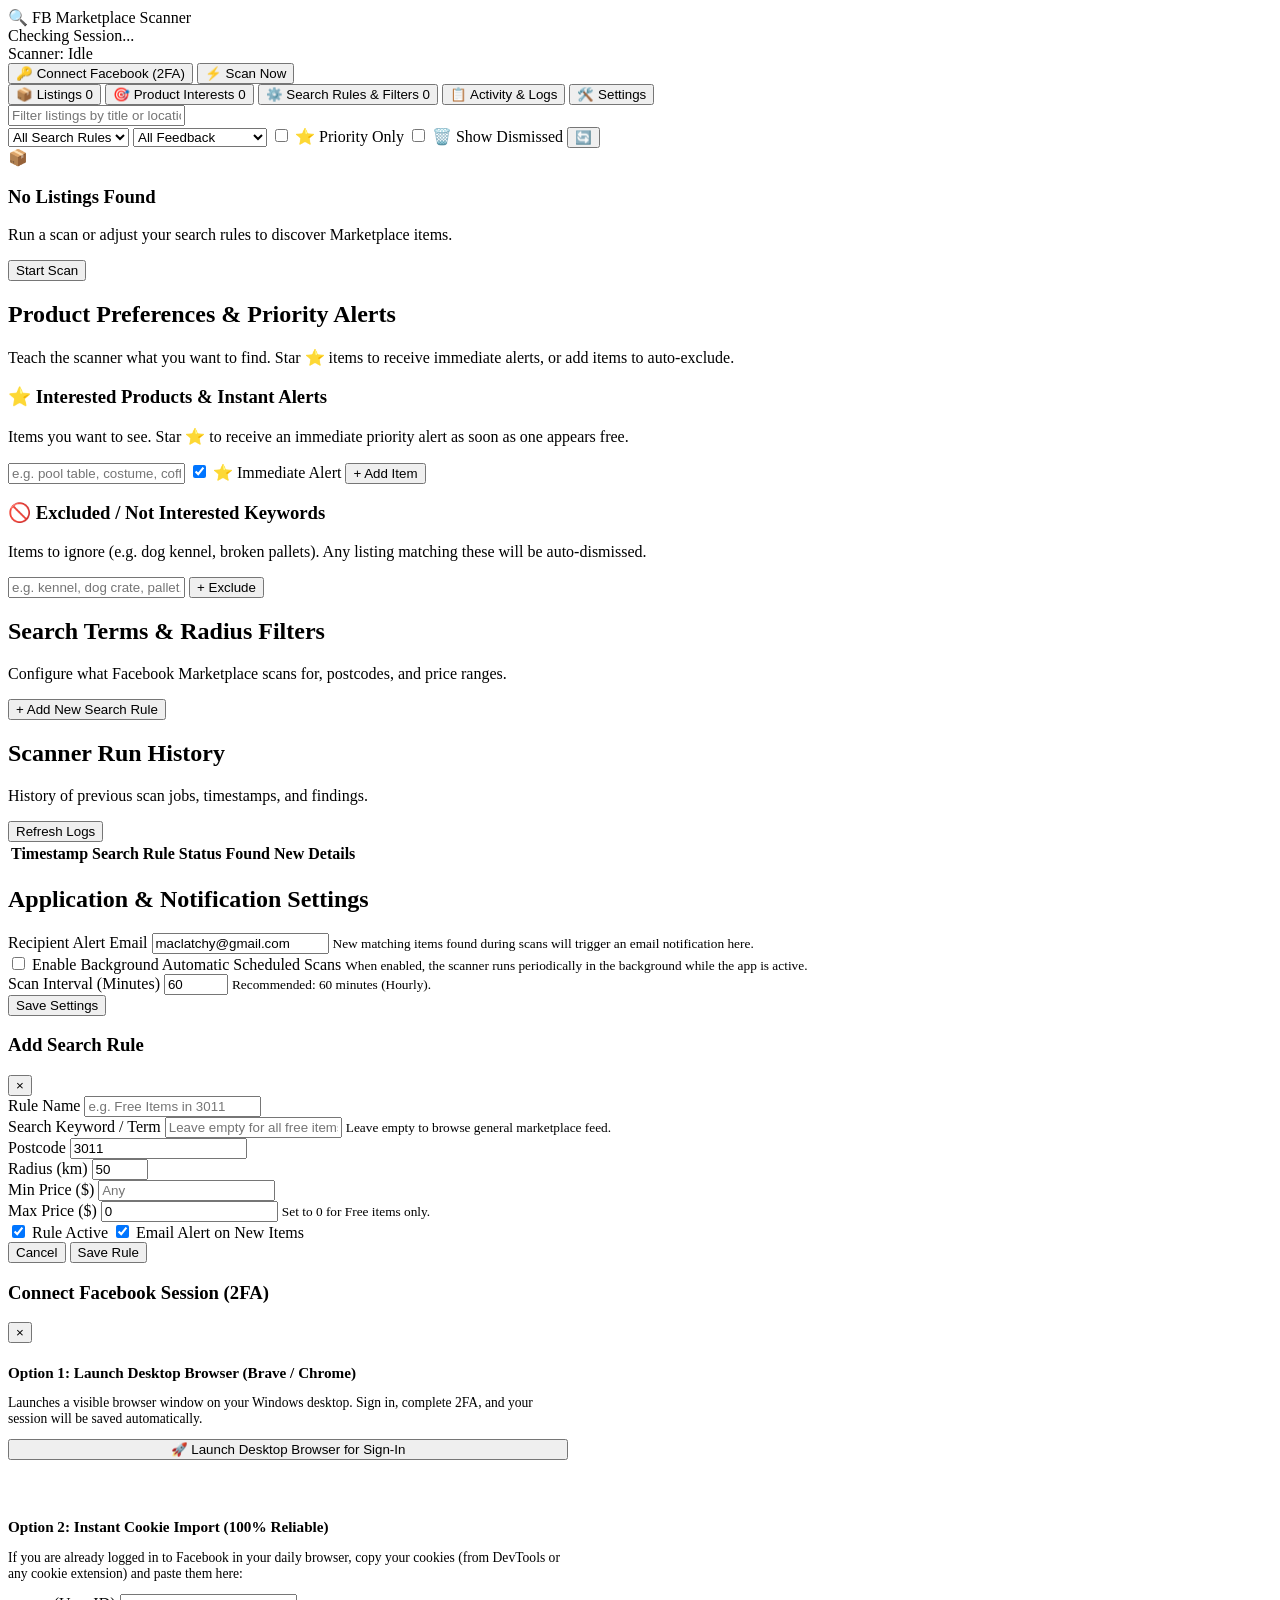
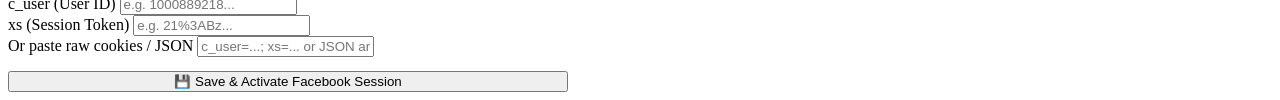
==== static/index.html @ 026693fa "feat: add user interest profiling, priority alert stars, keyword exclusion, and active session detec" ====
<!DOCTYPE html>
<html lang="en">
<head>
    <meta charset="UTF-8">
    <meta name="viewport" content="width=device-width, initial-scale=1.0">
    <title>Facebook Marketplace Scanner</title>
    <link rel="stylesheet" href="/css/styles.css">
    <link rel="preconnect" href="https://fonts.googleapis.com">
    <link rel="preconnect" href="https://fonts.gstatic.com" crossorigin>
    <link href="https://fonts.googleapis.com/css2?family=Inter:wght@400;500;600;700&display=swap" rel="stylesheet">
</head>
<body>
    <div class="app-container">
        <!-- Top Navigation Bar -->
        <header class="app-header">
            <div class="header-left">
                <div class="logo">
                    <span class="logo-icon">🔍</span>
                    <span class="logo-text">FB Marketplace <span class="accent">Scanner</span></span>
                </div>
                <div class="status-pills">
                    <div id="sessionPill" class="pill pill-warning">
                        <span class="dot"></span> <span id="sessionStatusText">Checking Session...</span>
                    </div>
                    <div id="scannerPill" class="pill pill-idle">
                        <span class="dot"></span> <span id="scannerStatusText">Scanner: Idle</span>
                    </div>
                </div>
            </div>
            <div class="header-right">
                <button id="btnConnectFb" class="btn btn-secondary" title="Sign in via browser with 2FA to refresh Facebook session">
                    🔑 Connect Facebook (2FA)
                </button>
                <button id="btnScanNow" class="btn btn-primary" title="Trigger immediate scan across all enabled rules">
                    ⚡ Scan Now
                </button>
            </div>
        </header>

        <!-- Main Tabs Navigation -->
        <nav class="app-nav">
            <button class="nav-tab active" data-tab="listings">
                📦 Listings <span id="listingsCountBadge" class="badge">0</span>
            </button>
            <button class="nav-tab" data-tab="interests">
                🎯 Product Interests <span id="interestsCountBadge" class="badge">0</span>
            </button>
            <button class="nav-tab" data-tab="filters">
                ⚙️ Search Rules & Filters <span id="rulesCountBadge" class="badge">0</span>
            </button>
            <button class="nav-tab" data-tab="logs">
                📋 Activity & Logs
            </button>
            <button class="nav-tab" data-tab="settings">
                🛠️ Settings
            </button>
        </nav>

        <!-- Tab 1: Listings View -->
        <main id="tab-listings" class="tab-pane active">
            <!-- Filter & Search Toolbar -->
            <div class="toolbar">
                <div class="toolbar-search">
                    <input type="text" id="listingSearchInput" placeholder="Filter listings by title or location..." />
                </div>
                <div class="toolbar-filters">
                    <select id="filterSelectRule">
                        <option value="">All Search Rules</option>
                    </select>
                    <select id="filterInterestStatus">
                        <option value="all">All Feedback</option>
                        <option value="interested">👍 Interested Only</option>
                        <option value="none">Unrated</option>
                        <option value="not_interested">👎 Disliked</option>
                    </select>
                    <label class="checkbox-label">
                        <input type="checkbox" id="checkOnlyFavorites"> ⭐ Priority Only
                    </label>
                    <label class="checkbox-label">
                        <input type="checkbox" id="checkShowDismissed"> 🗑️ Show Dismissed
                    </label>
                    <button id="btnRefreshListings" class="btn btn-icon" title="Refresh Listings">🔄</button>
                </div>
            </div>

            <!-- Listings Grid -->
            <div id="listingsGrid" class="listings-grid">
                <!-- Dynamically populated -->
            </div>
            <div id="listingsEmpty" class="empty-state hidden">
                <div class="empty-icon">📦</div>
                <h3>No Listings Found</h3>
                <p>Run a scan or adjust your search rules to discover Marketplace items.</p>
                <button id="btnEmptyScan" class="btn btn-primary">Start Scan</button>
            </div>
        </main>

        <!-- Tab 2: Product Interests View -->
        <main id="tab-interests" class="tab-pane">
            <div class="section-header">
                <div>
                    <h2>Product Preferences & Priority Alerts</h2>
                    <p class="subtitle">Teach the scanner what you want to find. Star ⭐ items to receive immediate alerts, or add items to auto-exclude.</p>
                </div>
            </div>

            <div class="interests-grid">
                <!-- Interested & Priority Section -->
                <div class="interests-card">
                    <div class="interests-card-header">
                        <div>
                            <h3>⭐ Interested Products & Instant Alerts</h3>
                            <p class="card-desc">Items you want to see. Star ⭐ to receive an immediate priority alert as soon as one appears free.</p>
                        </div>
                    </div>
                    <form id="formAddInterest" class="add-interest-form">
                        <input type="text" id="inputNewInterest" placeholder="e.g. pool table, costume, coffee machine..." required>
                        <label class="star-toggle-label" title="Immediate Priority Alert">
                            <input type="checkbox" id="checkNewInterestAlert" checked>
                            <span class="star-label">⭐ Immediate Alert</span>
                        </label>
                        <button type="submit" class="btn btn-primary">+ Add Item</button>
                    </form>
                    <div id="interestsList" class="interests-items-list">
                        <!-- Dynamically populated -->
                    </div>
                </div>

                <!-- Excluded / Disliked Section -->
                <div class="interests-card">
                    <div class="interests-card-header">
                        <div>
                            <h3>🚫 Excluded / Not Interested Keywords</h3>
                            <p class="card-desc">Items to ignore (e.g. dog kennel, broken pallets). Any listing matching these will be auto-dismissed.</p>
                        </div>
                    </div>
                    <form id="formAddExcluded" class="add-interest-form">
                        <input type="text" id="inputNewExcluded" placeholder="e.g. kennel, dog crate, pallet, broken..." required>
                        <button type="submit" class="btn btn-secondary">+ Exclude</button>
                    </form>
                    <div id="excludedList" class="interests-items-list">
                        <!-- Dynamically populated -->
                    </div>
                </div>
            </div>
        </main>

        <!-- Tab 3: Search Rules View -->
        <main id="tab-filters" class="tab-pane">
            <div class="section-header">
                <div>
                    <h2>Search Terms & Radius Filters</h2>
                    <p class="subtitle">Configure what Facebook Marketplace scans for, postcodes, and price ranges.</p>
                </div>
                <button id="btnNewRule" class="btn btn-primary">+ Add New Search Rule</button>
            </div>

            <div id="rulesList" class="rules-list">
                <!-- Dynamically populated -->
            </div>
        </main>

        <!-- Tab 3: Logs View -->
        <main id="tab-logs" class="tab-pane">
            <div class="section-header">
                <div>
                    <h2>Scanner Run History</h2>
                    <p class="subtitle">History of previous scan jobs, timestamps, and findings.</p>
                </div>
                <button id="btnRefreshLogs" class="btn btn-secondary">Refresh Logs</button>
            </div>
            <div class="table-container">
                <table class="data-table">
                    <thead>
                        <tr>
                            <th>Timestamp</th>
                            <th>Search Rule</th>
                            <th>Status</th>
                            <th>Found</th>
                            <th>New</th>
                            <th>Details</th>
                        </tr>
                    </thead>
                    <tbody id="logsTableBody">
                        <!-- Dynamically populated -->
                    </tbody>
                </table>
            </div>
        </main>

        <!-- Tab 4: Settings View -->
        <main id="tab-settings" class="tab-pane">
            <div class="section-header">
                <h2>Application & Notification Settings</h2>
            </div>
            <div class="settings-card">
                <form id="settingsForm">
                    <div class="form-group">
                        <label for="inputAlertEmail">Recipient Alert Email</label>
                        <input type="email" id="inputAlertEmail" value="maclatchy@gmail.com" required>
                        <small>New matching items found during scans will trigger an email notification here.</small>
                    </div>

                    <div class="form-group">
                        <label class="switch-label">
                            <input type="checkbox" id="checkAutoScan">
                            <span class="switch-text">Enable Background Automatic Scheduled Scans</span>
                        </label>
                        <small>When enabled, the scanner runs periodically in the background while the app is active.</small>
                    </div>

                    <div class="form-group">
                        <label for="inputScanInterval">Scan Interval (Minutes)</label>
                        <input type="number" id="inputScanInterval" value="60" min="5" max="1440">
                        <small>Recommended: 60 minutes (Hourly).</small>
                    </div>

                    <button type="submit" class="btn btn-primary">Save Settings</button>
                </form>
            </div>
        </main>
    </div>

    <!-- Rule Edit Modal -->
    <div id="ruleModal" class="modal-overlay hidden">
        <div class="modal-content">
            <div class="modal-header">
                <h3 id="modalTitle">Add Search Rule</h3>
                <button id="modalClose" class="btn-close">&times;</button>
            </div>
            <form id="ruleForm">
                <input type="hidden" id="ruleId">
                <div class="form-group">
                    <label for="ruleName">Rule Name</label>
                    <input type="text" id="ruleName" placeholder="e.g. Free Items in 3011" required>
                </div>
                <div class="form-group">
                    <label for="ruleQuery">Search Keyword / Term</label>
                    <input type="text" id="ruleQuery" placeholder="Leave empty for all free items, or e.g. tools, sofa">
                    <small>Leave empty to browse general marketplace feed.</small>
                </div>
                <div class="form-row">
                    <div class="form-group">
                        <label for="rulePostcode">Postcode</label>
                        <input type="text" id="rulePostcode" value="3011" required>
                    </div>
                    <div class="form-group">
                        <label for="ruleRadius">Radius (km)</label>
                        <input type="number" id="ruleRadius" value="50" min="1" max="500" required>
                    </div>
                </div>
                <div class="form-row">
                    <div class="form-group">
                        <label for="ruleMinPrice">Min Price ($)</label>
                        <input type="number" id="ruleMinPrice" placeholder="Any" min="0">
                    </div>
                    <div class="form-group">
                        <label for="ruleMaxPrice">Max Price ($)</label>
                        <input type="number" id="ruleMaxPrice" value="0" min="0">
                        <small>Set to 0 for Free items only.</small>
                    </div>
                </div>
                <div class="form-row">
                    <label class="checkbox-label">
                        <input type="checkbox" id="ruleEnabled" checked> Rule Active
                    </label>
                    <label class="checkbox-label">
                        <input type="checkbox" id="ruleNotify" checked> Email Alert on New Items
                    </label>
                </div>
                <div class="modal-actions">
                    <button type="button" id="btnCancelRule" class="btn btn-secondary">Cancel</button>
                    <button type="submit" class="btn btn-primary">Save Rule</button>
                </div>
            </form>
        </div>
    </div>

    <!-- Facebook Session Connector Modal -->
    <div id="sessionModal" class="modal-overlay hidden">
        <div class="modal-content" style="max-width: 560px;">
            <div class="modal-header">
                <h3>Connect Facebook Session (2FA)</h3>
                <button id="sessionModalClose" class="btn-close">&times;</button>
            </div>
            
            <div style="margin-bottom: 20px;">
                <h4 style="font-size: 0.95rem; margin-bottom: 8px; color: var(--accent);">Option 1: Launch Desktop Browser (Brave / Chrome)</h4>
                <p style="font-size: 0.85rem; color: var(--text-secondary); margin-bottom: 12px;">
                    Launches a visible browser window on your Windows desktop. Sign in, complete 2FA, and your session will be saved automatically.
                </p>
                <button id="btnLaunchDesktopBrowser" class="btn btn-primary" style="width: 100%;">
                    🚀 Launch Desktop Browser for Sign-In
                </button>
            </div>

            <div style="border-top: 1px solid var(--border-color); padding-top: 18px;">
                <h4 style="font-size: 0.95rem; margin-bottom: 8px; color: var(--accent);">Option 2: Instant Cookie Import (100% Reliable)</h4>
                <p style="font-size: 0.85rem; color: var(--text-secondary); margin-bottom: 12px;">
                    If you are already logged in to Facebook in your daily browser, copy your cookies (from DevTools or any cookie extension) and paste them here:
                </p>
                <form id="cookieForm">
                    <div class="form-row">
                        <div class="form-group">
                            <label for="inputCUser">c_user (User ID)</label>
                            <input type="text" id="inputCUser" placeholder="e.g. 1000889218...">
                        </div>
                        <div class="form-group">
                            <label for="inputXs">xs (Session Token)</label>
                            <input type="text" id="inputXs" placeholder="e.g. 21%3ABz...">
                        </div>
                    </div>
                    <div class="form-group">
                        <label for="inputRawCookies">Or paste raw cookies / JSON</label>
                        <input type="text" id="inputRawCookies" placeholder="c_user=...; xs=... or JSON array">
                    </div>
                    <div class="modal-actions" style="margin-top: 14px;">
                        <button type="submit" class="btn btn-primary" style="width: 100%;">
                            💾 Save & Activate Facebook Session
                        </button>
                    </div>
                </form>
            </div>
        </div>
    </div>

    <!-- Notification Toast Container -->
    <div id="toastContainer" class="toast-container"></div>

    <script src="/js/main.js"></script>
</body>
</html>
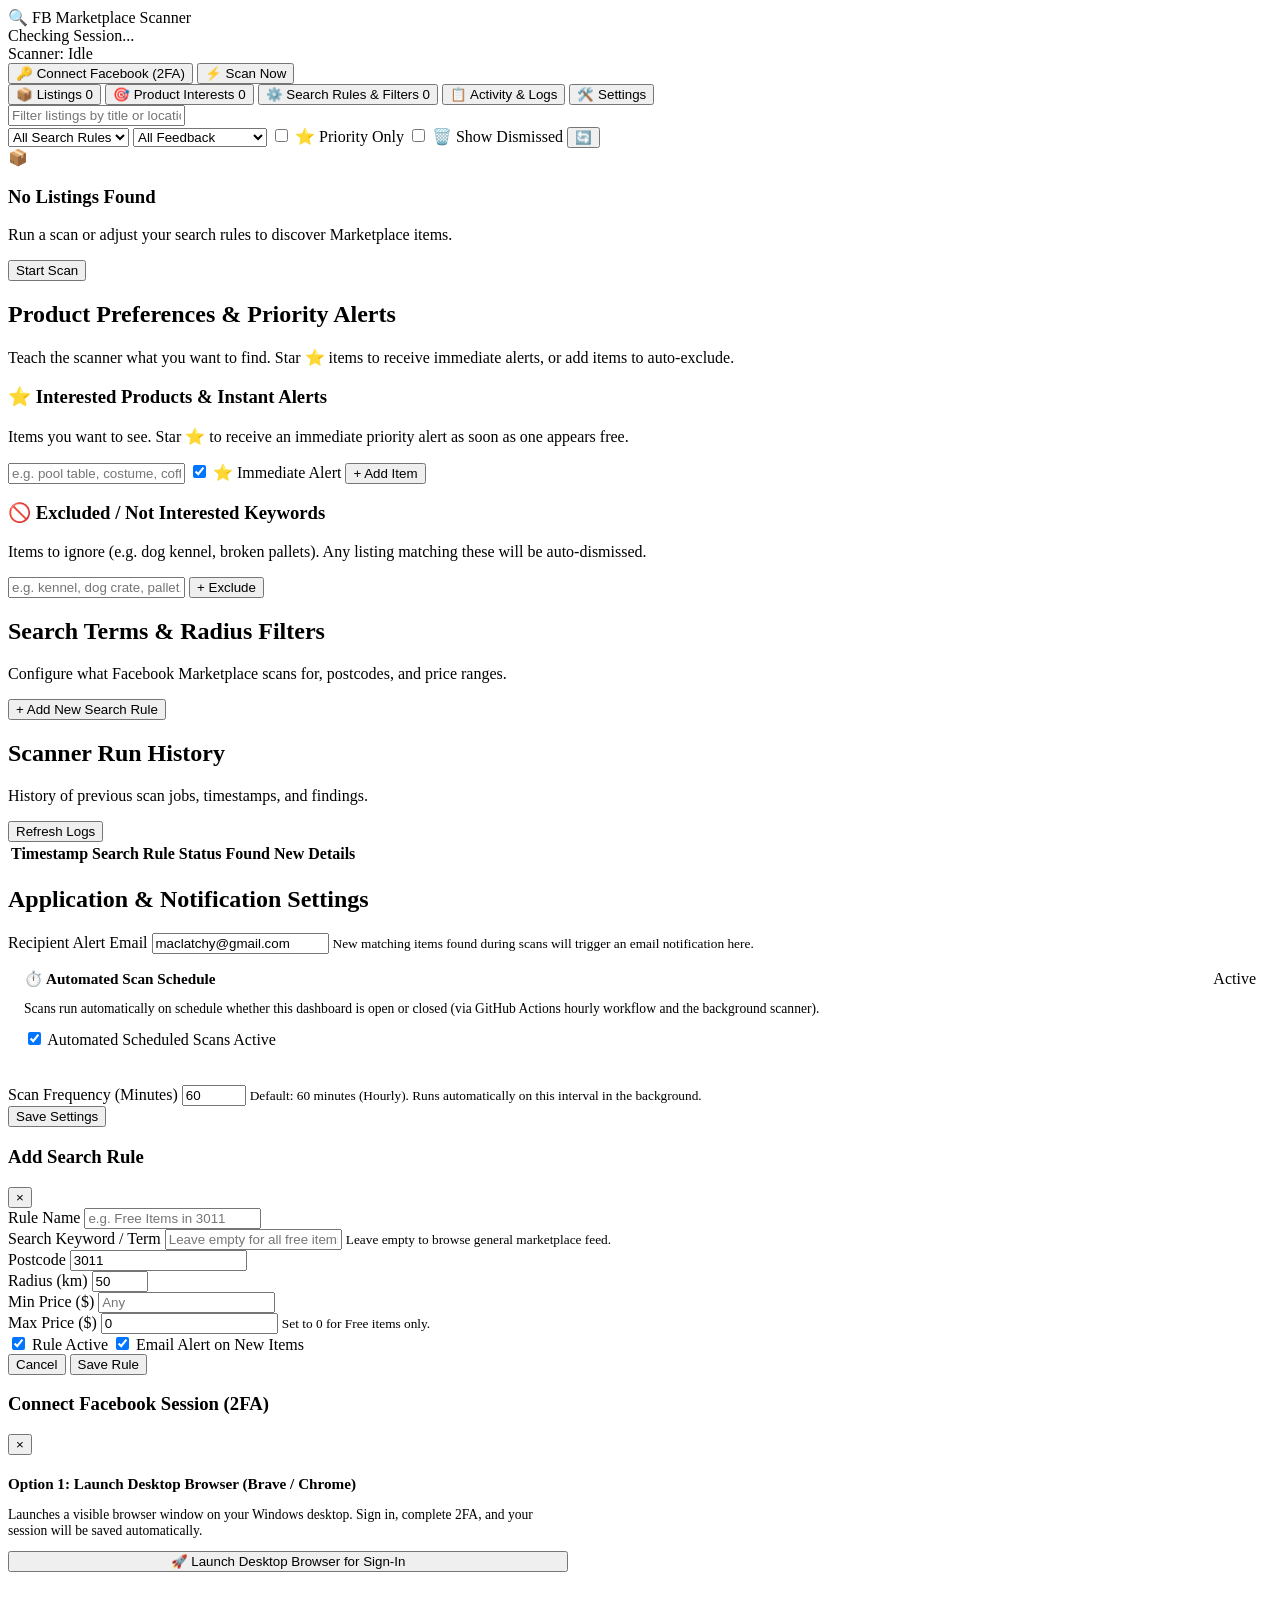
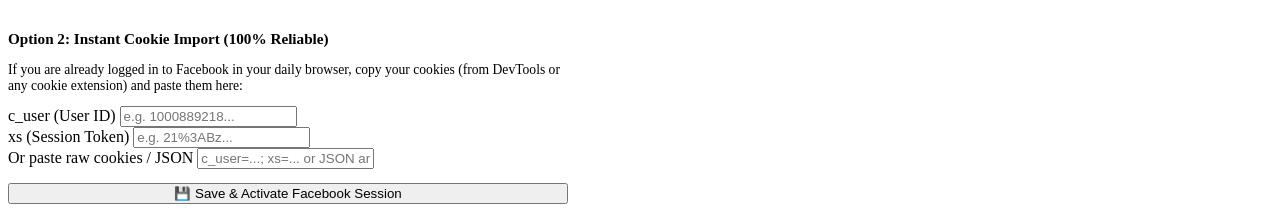
==== commit bbb5d27b: "fix: correct automated schedule settings description and default to active" ====
--- a/static/index.html
+++ b/static/index.html
@@ -201,18 +201,28 @@
                         <small>New matching items found during scans will trigger an email notification here.</small>
                     </div>
 
-                    <div class="form-group">
-                        <label class="switch-label">
-                            <input type="checkbox" id="checkAutoScan">
-                            <span class="switch-text">Enable Background Automatic Scheduled Scans</span>
-                        </label>
-                        <small>When enabled, the scanner runs periodically in the background while the app is active.</small>
-                    </div>
-
-                    <div class="form-group">
-                        <label for="inputScanInterval">Scan Interval (Minutes)</label>
+                    <div class="form-group" style="background: var(--bg-primary); padding: 16px; border-radius: 8px; border: 1px solid var(--border-color); margin-bottom: 20px;">
+                        <div style="display: flex; align-items: center; justify-content: space-between; margin-bottom: 8px;">
+                            <span style="font-weight: 600; font-size: 0.95rem;">⏱️ Automated Scan Schedule</span>
+                            <span class="pill pill-success" id="scheduleStatusPill">
+                                <span class="dot"></span> Active
+                            </span>
+                        </div>
+                        <p style="font-size: 0.85rem; color: var(--text-secondary); margin-bottom: 12px;">
+                            Scans run automatically on schedule whether this dashboard is open or closed (via GitHub Actions hourly workflow and the background scanner).
+                        </p>
+                        <div style="display: flex; align-items: center; gap: 14px; flex-wrap: wrap;">
+                            <label class="switch-label" style="margin-bottom: 0;">
+                                <input type="checkbox" id="checkAutoScan" checked>
+                                <span class="switch-text">Automated Scheduled Scans Active</span>
+                            </label>
+                        </div>
+                    </div>
+
+                    <div class="form-group">
+                        <label for="inputScanInterval">Scan Frequency (Minutes)</label>
                         <input type="number" id="inputScanInterval" value="60" min="5" max="1440">
-                        <small>Recommended: 60 minutes (Hourly).</small>
+                        <small>Default: 60 minutes (Hourly). Runs automatically on this interval in the background.</small>
                     </div>
 
                     <button type="submit" class="btn btn-primary">Save Settings</button>
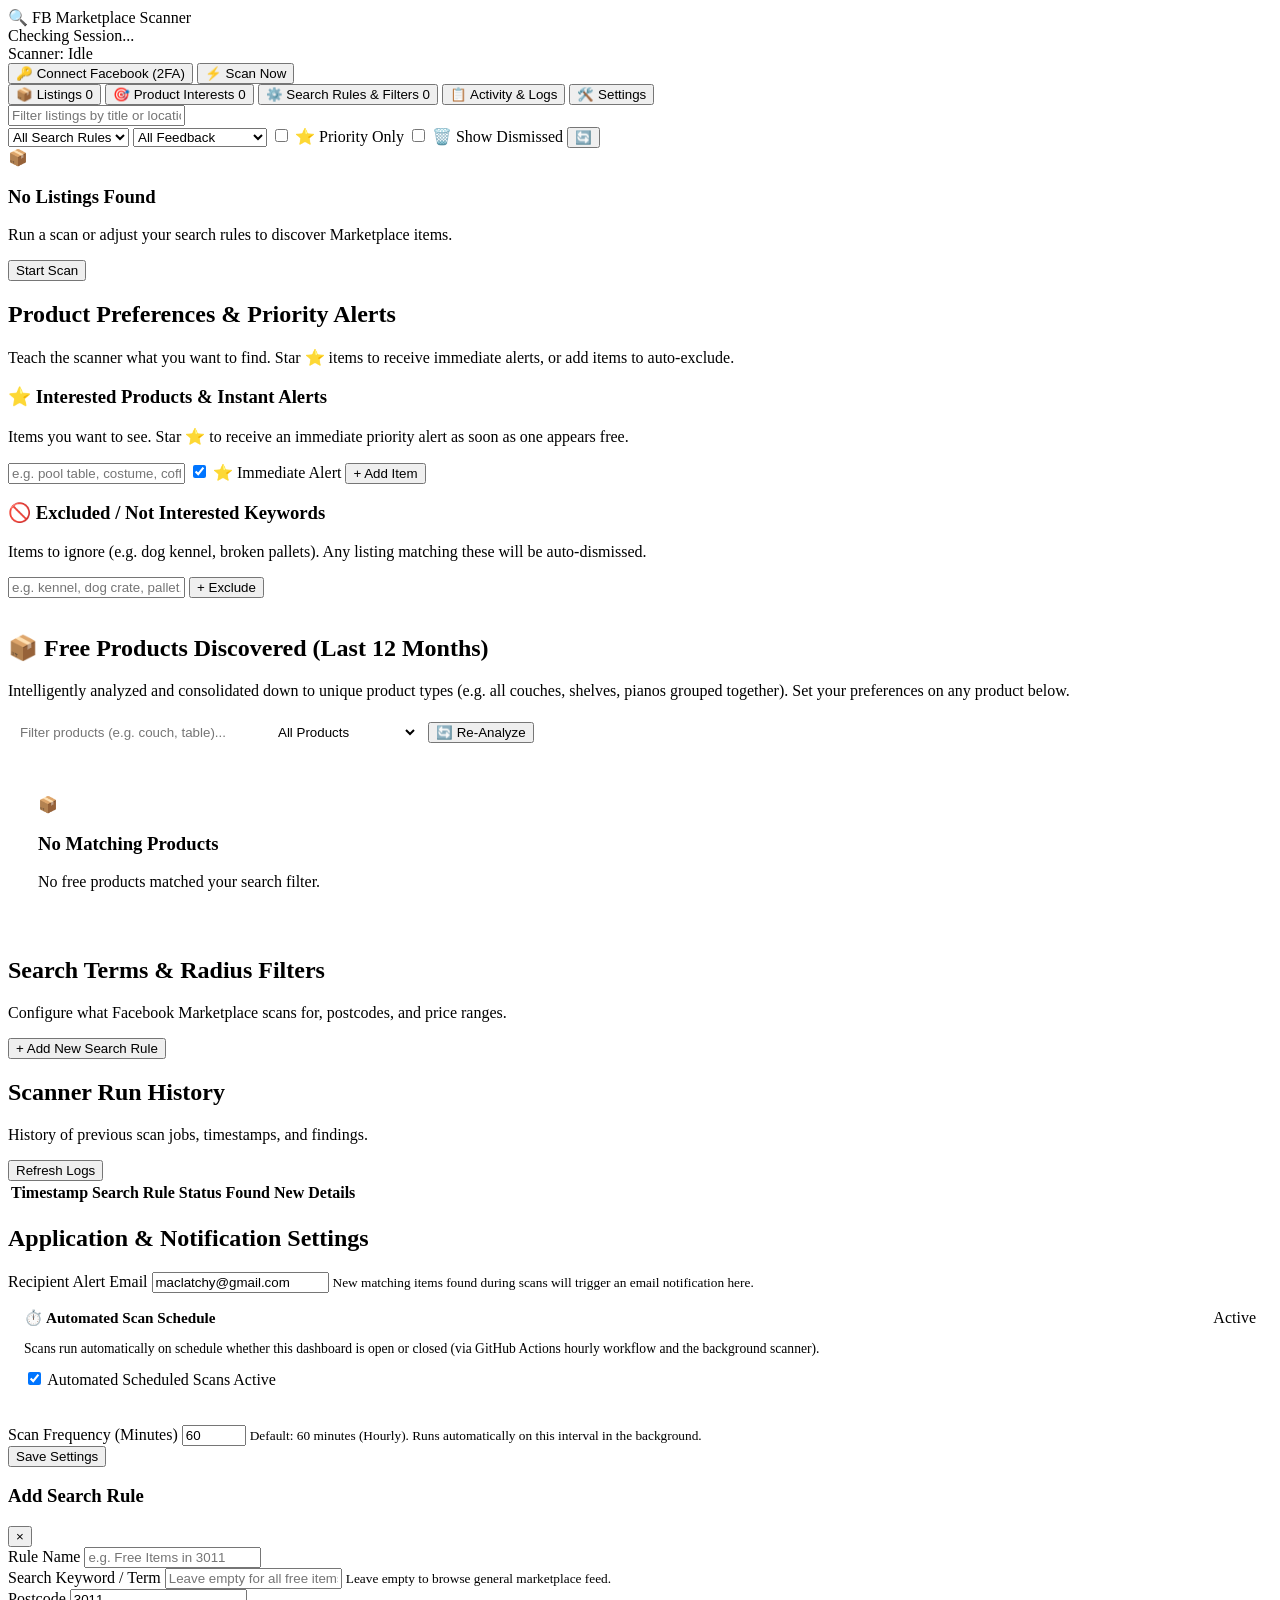
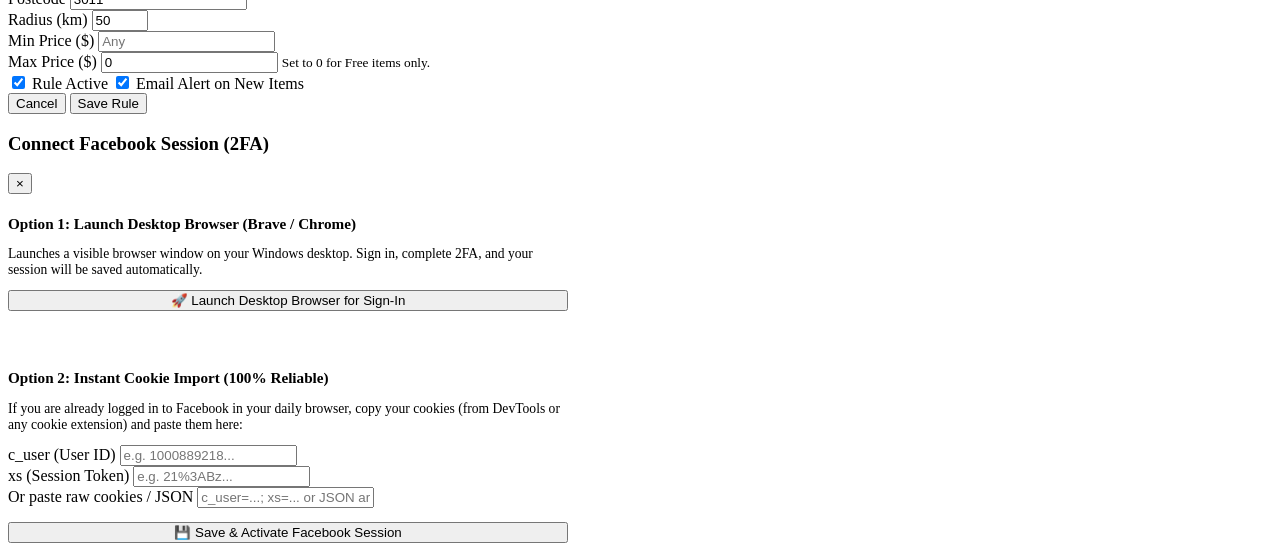
==== commit 3a8392bd: "feat: add unique product analyzer condensing free listings over the last year" ====
--- a/static/index.html
+++ b/static/index.html
@@ -79,7 +79,7 @@
                     <label class="checkbox-label">
                         <input type="checkbox" id="checkShowDismissed"> 🗑️ Show Dismissed
                     </label>
-                    <button id="btnRefreshListings" class="btn btn-icon" title="Refresh Listings">🔄</button>
+                    <button id="btnRefreshListings" class="btn btn-icon" title="Reload feed from local database">🔄</button>
                 </div>
             </div>
 
@@ -141,6 +141,37 @@
                     <div id="excludedList" class="interests-items-list">
                         <!-- Dynamically populated -->
                     </div>
+                </div>
+            </div>
+
+            <!-- Unique Condensed Products Section (Discovered Over Last 12 Months) -->
+            <div class="condensed-products-section" style="margin-top: 36px;">
+                <div class="section-header" style="flex-wrap: wrap; gap: 14px; margin-bottom: 16px;">
+                    <div>
+                        <h2>📦 Free Products Discovered (Last 12 Months)</h2>
+                        <p class="subtitle">
+                            Intelligently analyzed and consolidated down to unique product types (e.g. all couches, shelves, pianos grouped together). Set your preferences on any product below.
+                        </p>
+                    </div>
+                    <div style="display: flex; gap: 10px; align-items: center; flex-wrap: wrap;">
+                        <input type="text" id="condensedSearchInput" placeholder="Filter products (e.g. couch, table)..." style="padding: 8px 12px; background: var(--bg-primary); border: 1px solid var(--border-color); color: var(--text-primary); border-radius: 6px; min-width: 220px;" />
+                        <select id="filterCondensedStatus" style="padding: 8px 12px; background: var(--bg-primary); border: 1px solid var(--border-color); color: var(--text-primary); border-radius: 6px;">
+                            <option value="all">All Products</option>
+                            <option value="interested">👍 Interested Only</option>
+                            <option value="none">Unrated Only</option>
+                            <option value="not_interested">👎 Disliked Only</option>
+                        </select>
+                        <button id="btnRefreshCondensed" class="btn btn-secondary" title="Re-analyze products from listings">🔄 Re-Analyze</button>
+                    </div>
+                </div>
+
+                <div id="condensedProductsGrid" class="condensed-grid">
+                    <!-- Dynamically populated -->
+                </div>
+                <div id="condensedEmpty" class="empty-state hidden" style="padding: 30px;">
+                    <div class="empty-icon">📦</div>
+                    <h3>No Matching Products</h3>
+                    <p>No free products matched your search filter.</p>
                 </div>
             </div>
         </main>
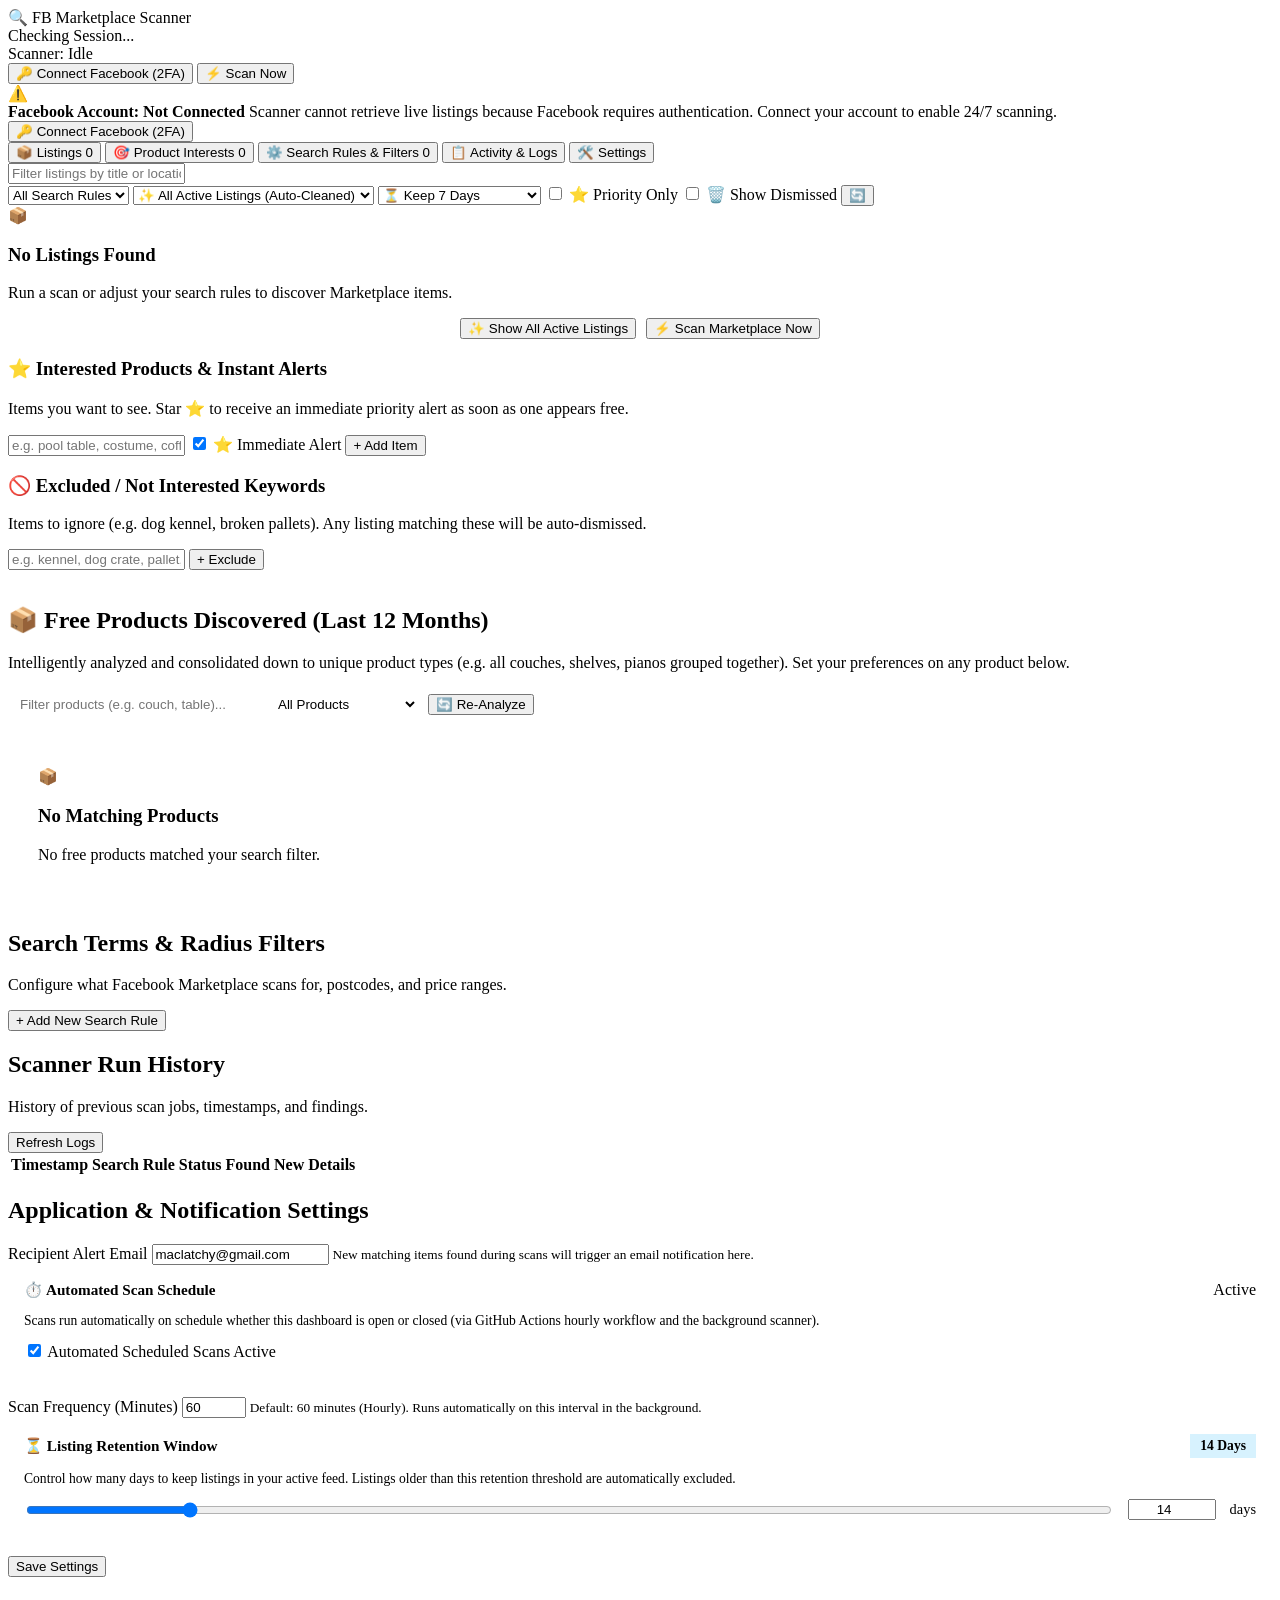
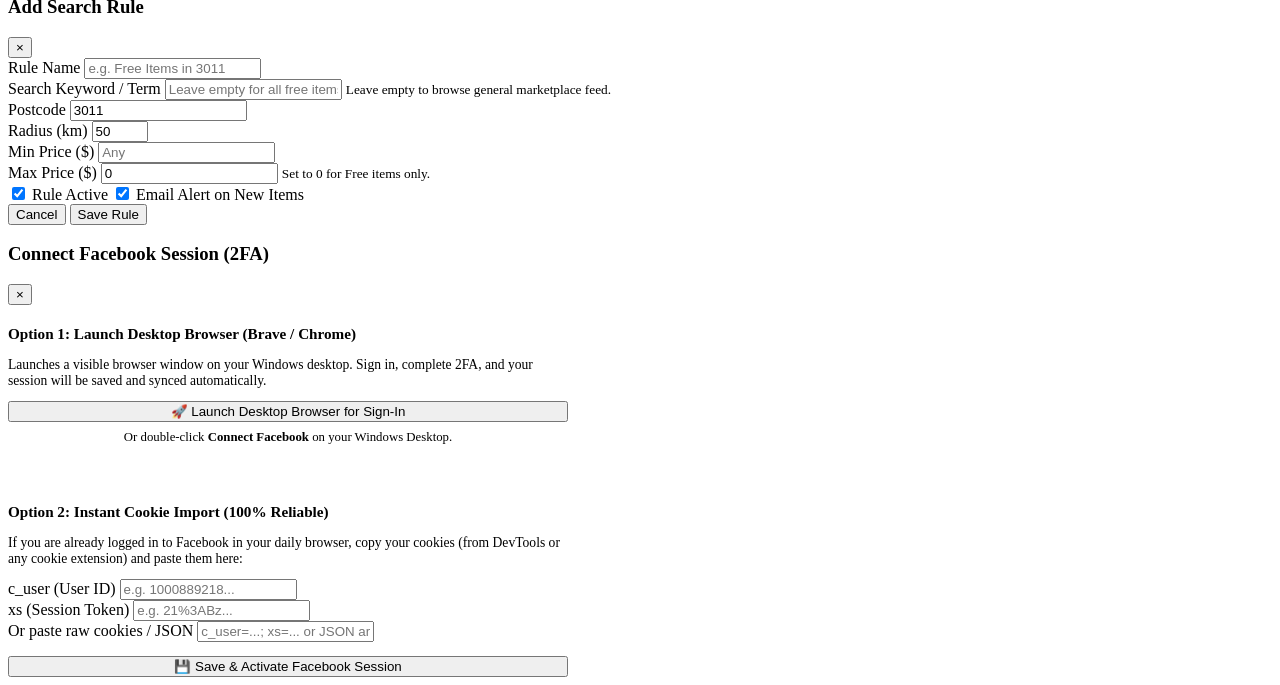
==== commit 48e674ec: "fix(scanner): add live scan polling, default to all listings, disk image caching and empty-state res" ====
--- a/static/index.html
+++ b/static/index.html
@@ -4,7 +4,7 @@
     <meta charset="UTF-8">
     <meta name="viewport" content="width=device-width, initial-scale=1.0">
     <title>Facebook Marketplace Scanner</title>
-    <link rel="stylesheet" href="/css/styles.css">
+    <link rel="stylesheet" href="/css/styles.css?v=2.3.0">
     <link rel="preconnect" href="https://fonts.googleapis.com">
     <link rel="preconnect" href="https://fonts.gstatic.com" crossorigin>
     <link href="https://fonts.googleapis.com/css2?family=Inter:wght@400;500;600;700&display=swap" rel="stylesheet">
@@ -19,7 +19,7 @@
                     <span class="logo-text">FB Marketplace <span class="accent">Scanner</span></span>
                 </div>
                 <div class="status-pills">
-                    <div id="sessionPill" class="pill pill-warning">
+                    <div id="sessionPill" class="pill pill-warning" style="cursor: pointer;" title="Click to manage Facebook login" onclick="window.location.href='/login'">
                         <span class="dot"></span> <span id="sessionStatusText">Checking Session...</span>
                     </div>
                     <div id="scannerPill" class="pill pill-idle">
@@ -37,6 +37,22 @@
             </div>
         </header>
 
+        <!-- Facebook Session Account Banner -->
+        <div id="mainSessionBanner" class="session-status-banner banner-warning">
+            <div class="session-banner-info">
+                <span id="mainSessionIcon" class="session-banner-icon">⚠️</span>
+                <div>
+                    <strong id="mainSessionTitle" class="session-banner-title">Facebook Account: Not Connected</strong>
+                    <span id="mainSessionDesc" class="session-banner-desc">
+                        Scanner cannot retrieve live listings because Facebook requires authentication. Connect your account to enable 24/7 scanning.
+                    </span>
+                </div>
+            </div>
+            <button id="btnBannerConnect" class="btn btn-primary btn-sm" onclick="openSessionModal()">
+                🔑 Connect Facebook (2FA)
+            </button>
+        </div>
+
         <!-- Main Tabs Navigation -->
         <nav class="app-nav">
             <button class="nav-tab active" data-tab="listings">
@@ -68,10 +84,18 @@
                         <option value="">All Search Rules</option>
                     </select>
                     <select id="filterInterestStatus">
-                        <option value="all">All Feedback</option>
-                        <option value="interested">👍 Interested Only</option>
-                        <option value="none">Unrated</option>
-                        <option value="not_interested">👎 Disliked</option>
+                        <option value="all" selected>✨ All Active Listings (Auto-Cleaned)</option>
+                        <option value="interested">🎯 Matching Interests Only</option>
+                        <option value="none">Unrated Feedback Only</option>
+                        <option value="not_interested">🗑️ Disliked / Excluded</option>
+                    </select>
+                    <select id="filterRetentionDays" title="Listing Retention Window">
+                        <option value="3">⏳ Keep 3 Days</option>
+                        <option value="7" selected>⏳ Keep 7 Days</option>
+                        <option value="14">⏳ Keep 14 Days</option>
+                        <option value="30">⏳ Keep 30 Days</option>
+                        <option value="60">⏳ Keep 60 Days</option>
+                        <option value="0">⏳ Keep All (No Expiry)</option>
                     </select>
                     <label class="checkbox-label">
                         <input type="checkbox" id="checkOnlyFavorites"> ⭐ Priority Only
@@ -90,17 +114,10 @@
             <div id="listingsEmpty" class="empty-state hidden">
                 <div class="empty-icon">📦</div>
                 <h3>No Listings Found</h3>
-                <p>Run a scan or adjust your search rules to discover Marketplace items.</p>
-                <button id="btnEmptyScan" class="btn btn-primary">Start Scan</button>
-            </div>
-        </main>
-
-        <!-- Tab 2: Product Interests View -->
-        <main id="tab-interests" class="tab-pane">
-            <div class="section-header">
-                <div>
-                    <h2>Product Preferences & Priority Alerts</h2>
-                    <p class="subtitle">Teach the scanner what you want to find. Star ⭐ items to receive immediate alerts, or add items to auto-exclude.</p>
+                <p id="emptyStateMsg">Run a scan or adjust your search rules to discover Marketplace items.</p>
+                <div style="display: flex; gap: 10px; justify-content: center; flex-wrap: wrap; margin-top: 14px;">
+                    <button id="btnEmptyReset" class="btn btn-primary hidden">✨ Show All Active Listings</button>
+                    <button id="btnEmptyScan" class="btn btn-secondary">⚡ Scan Marketplace Now</button>
                 </div>
             </div>
 
@@ -256,6 +273,21 @@
                         <small>Default: 60 minutes (Hourly). Runs automatically on this interval in the background.</small>
                     </div>
 
+                    <div class="form-group" style="background: var(--bg-primary); padding: 16px; border-radius: 8px; border: 1px solid var(--border-color); margin-bottom: 20px;">
+                        <div style="display: flex; align-items: center; justify-content: space-between; margin-bottom: 8px;">
+                            <span style="font-weight: 600; font-size: 0.95rem;">⏳ Listing Retention Window</span>
+                            <span class="badge" id="retentionDaysLabel" style="font-size: 0.85rem; font-weight: 600; padding: 4px 10px; background: rgba(56, 189, 248, 0.2); color: var(--accent);">14 Days</span>
+                        </div>
+                        <p style="font-size: 0.85rem; color: var(--text-secondary); margin-bottom: 12px;">
+                            Control how many days to keep listings in your active feed. Listings older than this retention threshold are automatically excluded.
+                        </p>
+                        <div style="display: flex; align-items: center; gap: 14px;">
+                            <input type="range" id="sliderRetentionDays" min="1" max="90" value="14" style="flex: 1; accent-color: var(--accent); cursor: pointer;">
+                            <input type="number" id="inputRetentionDays" value="14" min="1" max="365" style="width: 80px; text-align: center;">
+                            <span style="font-size: 0.9rem; color: var(--text-secondary);">days</span>
+                        </div>
+                    </div>
+
                     <button type="submit" class="btn btn-primary">Save Settings</button>
                 </form>
             </div>
@@ -328,11 +360,14 @@
             <div style="margin-bottom: 20px;">
                 <h4 style="font-size: 0.95rem; margin-bottom: 8px; color: var(--accent);">Option 1: Launch Desktop Browser (Brave / Chrome)</h4>
                 <p style="font-size: 0.85rem; color: var(--text-secondary); margin-bottom: 12px;">
-                    Launches a visible browser window on your Windows desktop. Sign in, complete 2FA, and your session will be saved automatically.
+                    Launches a visible browser window on your Windows desktop. Sign in, complete 2FA, and your session will be saved and synced automatically.
                 </p>
-                <button id="btnLaunchDesktopBrowser" class="btn btn-primary" style="width: 100%;">
+                <button id="btnLaunchDesktopBrowser" class="btn btn-primary" style="width: 100%; margin-bottom: 8px;">
                     🚀 Launch Desktop Browser for Sign-In
                 </button>
+                <div style="font-size: 0.8rem; color: var(--text-secondary); text-align: center;">
+                    Or double-click <strong style="color: var(--text-primary);">Connect Facebook</strong> on your Windows Desktop.
+                </div>
             </div>
 
             <div style="border-top: 1px solid var(--border-color); padding-top: 18px;">
@@ -368,6 +403,6 @@
     <!-- Notification Toast Container -->
     <div id="toastContainer" class="toast-container"></div>
 
-    <script src="/js/main.js"></script>
+    <script src="/js/main.js?v=2.3.0"></script>
 </body>
 </html>
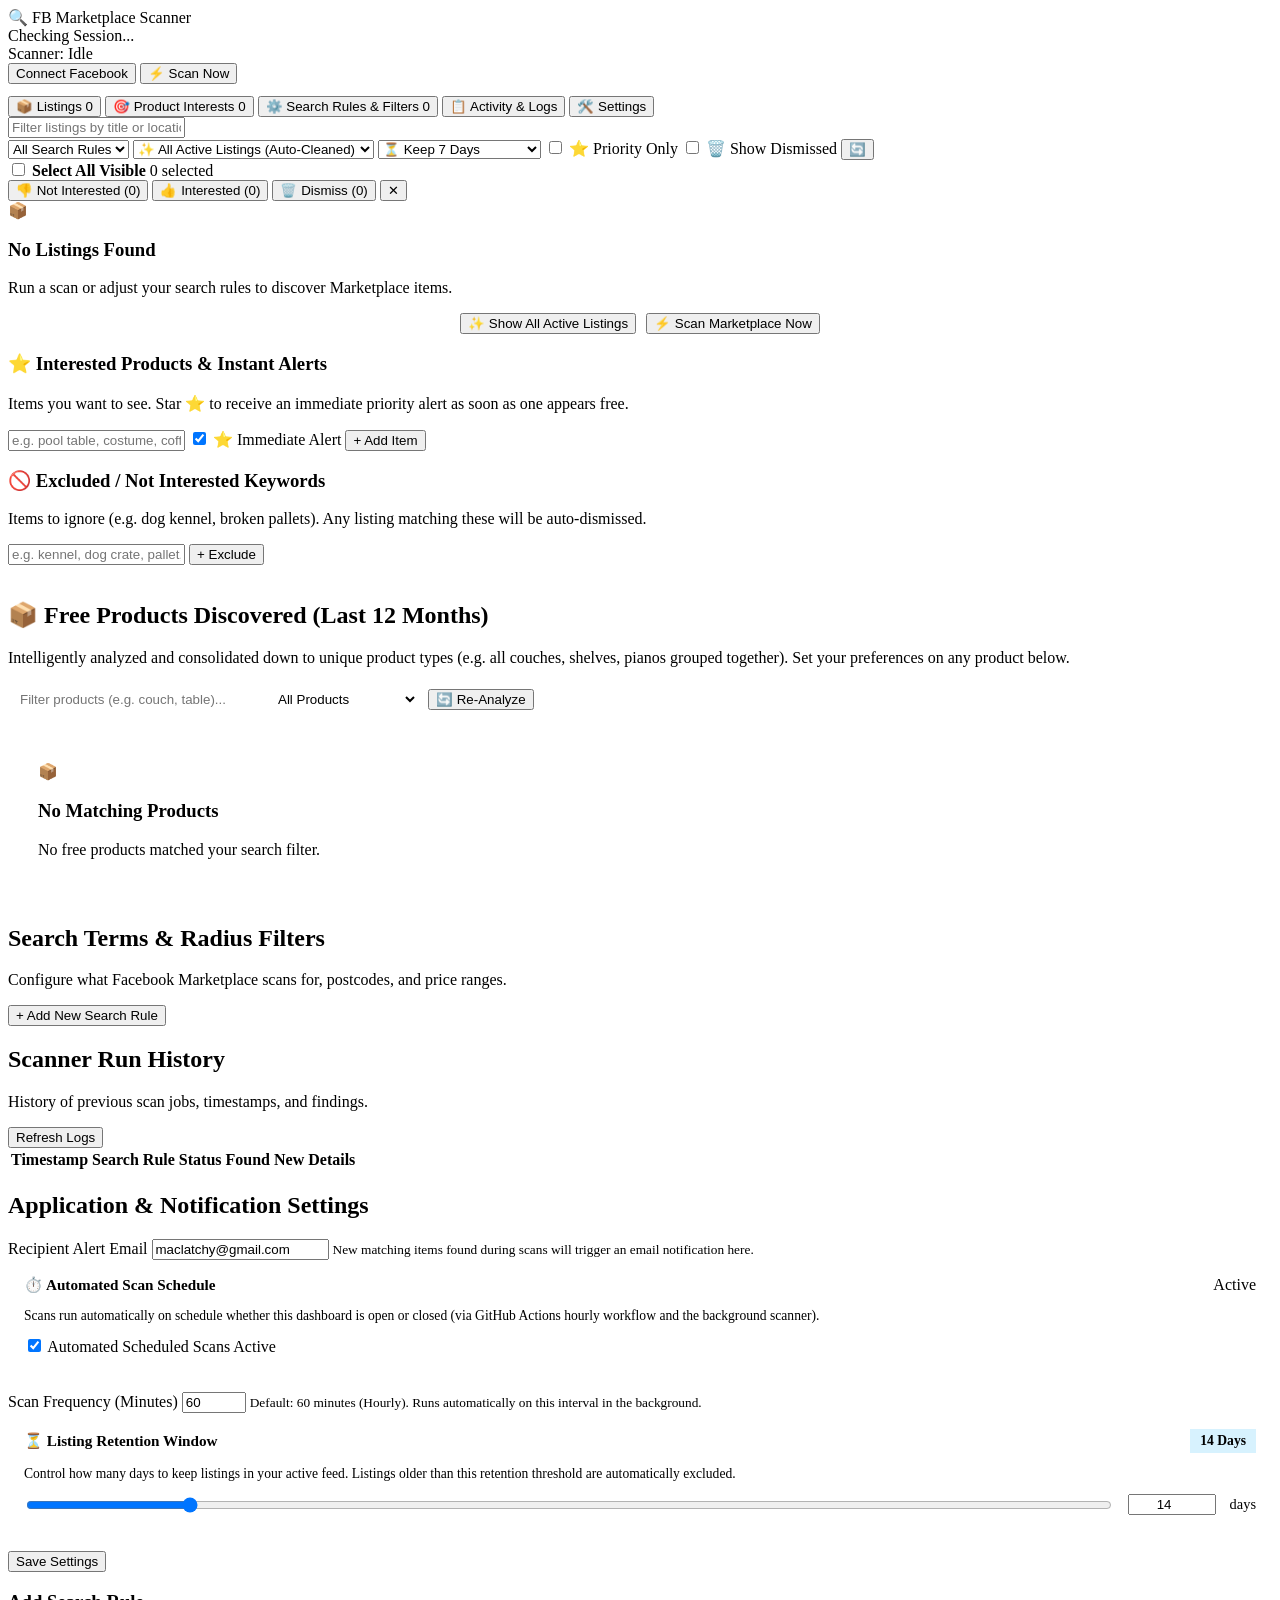
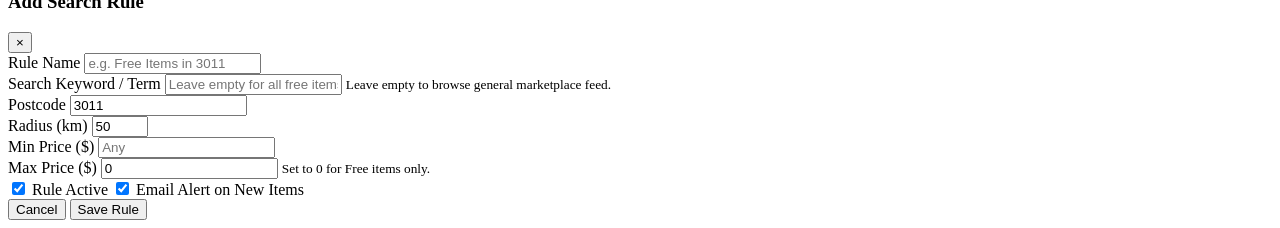
==== commit d4f9e261: "feat: add multi-select batch actions, improve product classification and eliminate AppHub scrollbars" ====
--- a/static/index.html
+++ b/static/index.html
@@ -19,7 +19,7 @@
                     <span class="logo-text">FB Marketplace <span class="accent">Scanner</span></span>
                 </div>
                 <div class="status-pills">
-                    <div id="sessionPill" class="pill pill-warning" style="cursor: pointer;" title="Click to manage Facebook login" onclick="window.location.href='/login'">
+                    <div id="sessionPill" class="pill pill-warning" title="Facebook connection status" role="status" aria-live="polite">
                         <span class="dot"></span> <span id="sessionStatusText">Checking Session...</span>
                     </div>
                     <div id="scannerPill" class="pill pill-idle">
@@ -28,30 +28,15 @@
                 </div>
             </div>
             <div class="header-right">
-                <button id="btnConnectFb" class="btn btn-secondary" title="Sign in via browser with 2FA to refresh Facebook session">
-                    🔑 Connect Facebook (2FA)
+                <button id="btnConnectFb" class="btn btn-secondary" title="Use your existing Brave Facebook login">
+                    Connect Facebook
                 </button>
                 <button id="btnScanNow" class="btn btn-primary" title="Trigger immediate scan across all enabled rules">
                     ⚡ Scan Now
                 </button>
             </div>
         </header>
-
-        <!-- Facebook Session Account Banner -->
-        <div id="mainSessionBanner" class="session-status-banner banner-warning">
-            <div class="session-banner-info">
-                <span id="mainSessionIcon" class="session-banner-icon">⚠️</span>
-                <div>
-                    <strong id="mainSessionTitle" class="session-banner-title">Facebook Account: Not Connected</strong>
-                    <span id="mainSessionDesc" class="session-banner-desc">
-                        Scanner cannot retrieve live listings because Facebook requires authentication. Connect your account to enable 24/7 scanning.
-                    </span>
-                </div>
-            </div>
-            <button id="btnBannerConnect" class="btn btn-primary btn-sm" onclick="openSessionModal()">
-                🔑 Connect Facebook (2FA)
-            </button>
-        </div>
+        <div id="scanResult" role="status" aria-live="polite" style="margin:12px 0; font-weight:600;"></div>
 
         <!-- Main Tabs Navigation -->
         <nav class="app-nav">
@@ -107,6 +92,28 @@
                 </div>
             </div>
 
+            <!-- Bulk Selection & Action Toolbar -->
+            <div id="batchSelectionBar" class="batch-selection-bar hidden">
+                <div class="batch-select-info">
+                    <label class="checkbox-label" style="font-weight: 600; cursor: pointer; color: var(--text-primary);">
+                        <input type="checkbox" id="checkSelectAllListings"> Select All Visible
+                    </label>
+                    <span id="selectedCountBadge" class="badge-selected">0 selected</span>
+                </div>
+                <div class="batch-actions">
+                    <button id="btnBatchNotInterested" class="btn btn-danger btn-batch" title="Mark all selected as Not Interested and auto-exclude similar items">
+                        👎 Not Interested (<span class="batch-count">0</span>)
+                    </button>
+                    <button id="btnBatchInterested" class="btn btn-success btn-batch" title="Mark all selected as Interested">
+                        👍 Interested (<span class="batch-count">0</span>)
+                    </button>
+                    <button id="btnBatchDismiss" class="btn btn-secondary btn-batch" title="Dismiss all selected items">
+                        🗑️ Dismiss (<span class="batch-count">0</span>)
+                    </button>
+                    <button id="btnBatchClear" class="btn btn-icon btn-batch-cancel" title="Deselect All">✕</button>
+                </div>
+            </div>
+
             <!-- Listings Grid -->
             <div id="listingsGrid" class="listings-grid">
                 <!-- Dynamically populated -->
@@ -349,60 +356,9 @@
         </div>
     </div>
 
-    <!-- Facebook Session Connector Modal -->
-    <div id="sessionModal" class="modal-overlay hidden">
-        <div class="modal-content" style="max-width: 560px;">
-            <div class="modal-header">
-                <h3>Connect Facebook Session (2FA)</h3>
-                <button id="sessionModalClose" class="btn-close">&times;</button>
-            </div>
-            
-            <div style="margin-bottom: 20px;">
-                <h4 style="font-size: 0.95rem; margin-bottom: 8px; color: var(--accent);">Option 1: Launch Desktop Browser (Brave / Chrome)</h4>
-                <p style="font-size: 0.85rem; color: var(--text-secondary); margin-bottom: 12px;">
-                    Launches a visible browser window on your Windows desktop. Sign in, complete 2FA, and your session will be saved and synced automatically.
-                </p>
-                <button id="btnLaunchDesktopBrowser" class="btn btn-primary" style="width: 100%; margin-bottom: 8px;">
-                    🚀 Launch Desktop Browser for Sign-In
-                </button>
-                <div style="font-size: 0.8rem; color: var(--text-secondary); text-align: center;">
-                    Or double-click <strong style="color: var(--text-primary);">Connect Facebook</strong> on your Windows Desktop.
-                </div>
-            </div>
-
-            <div style="border-top: 1px solid var(--border-color); padding-top: 18px;">
-                <h4 style="font-size: 0.95rem; margin-bottom: 8px; color: var(--accent);">Option 2: Instant Cookie Import (100% Reliable)</h4>
-                <p style="font-size: 0.85rem; color: var(--text-secondary); margin-bottom: 12px;">
-                    If you are already logged in to Facebook in your daily browser, copy your cookies (from DevTools or any cookie extension) and paste them here:
-                </p>
-                <form id="cookieForm">
-                    <div class="form-row">
-                        <div class="form-group">
-                            <label for="inputCUser">c_user (User ID)</label>
-                            <input type="text" id="inputCUser" placeholder="e.g. 1000889218...">
-                        </div>
-                        <div class="form-group">
-                            <label for="inputXs">xs (Session Token)</label>
-                            <input type="text" id="inputXs" placeholder="e.g. 21%3ABz...">
-                        </div>
-                    </div>
-                    <div class="form-group">
-                        <label for="inputRawCookies">Or paste raw cookies / JSON</label>
-                        <input type="text" id="inputRawCookies" placeholder="c_user=...; xs=... or JSON array">
-                    </div>
-                    <div class="modal-actions" style="margin-top: 14px;">
-                        <button type="submit" class="btn btn-primary" style="width: 100%;">
-                            💾 Save & Activate Facebook Session
-                        </button>
-                    </div>
-                </form>
-            </div>
-        </div>
-    </div>
-
     <!-- Notification Toast Container -->
     <div id="toastContainer" class="toast-container"></div>
 
-    <script src="/js/main.js?v=2.3.0"></script>
+    <script src="/js/main.js?v=2.4.2"></script>
 </body>
 </html>
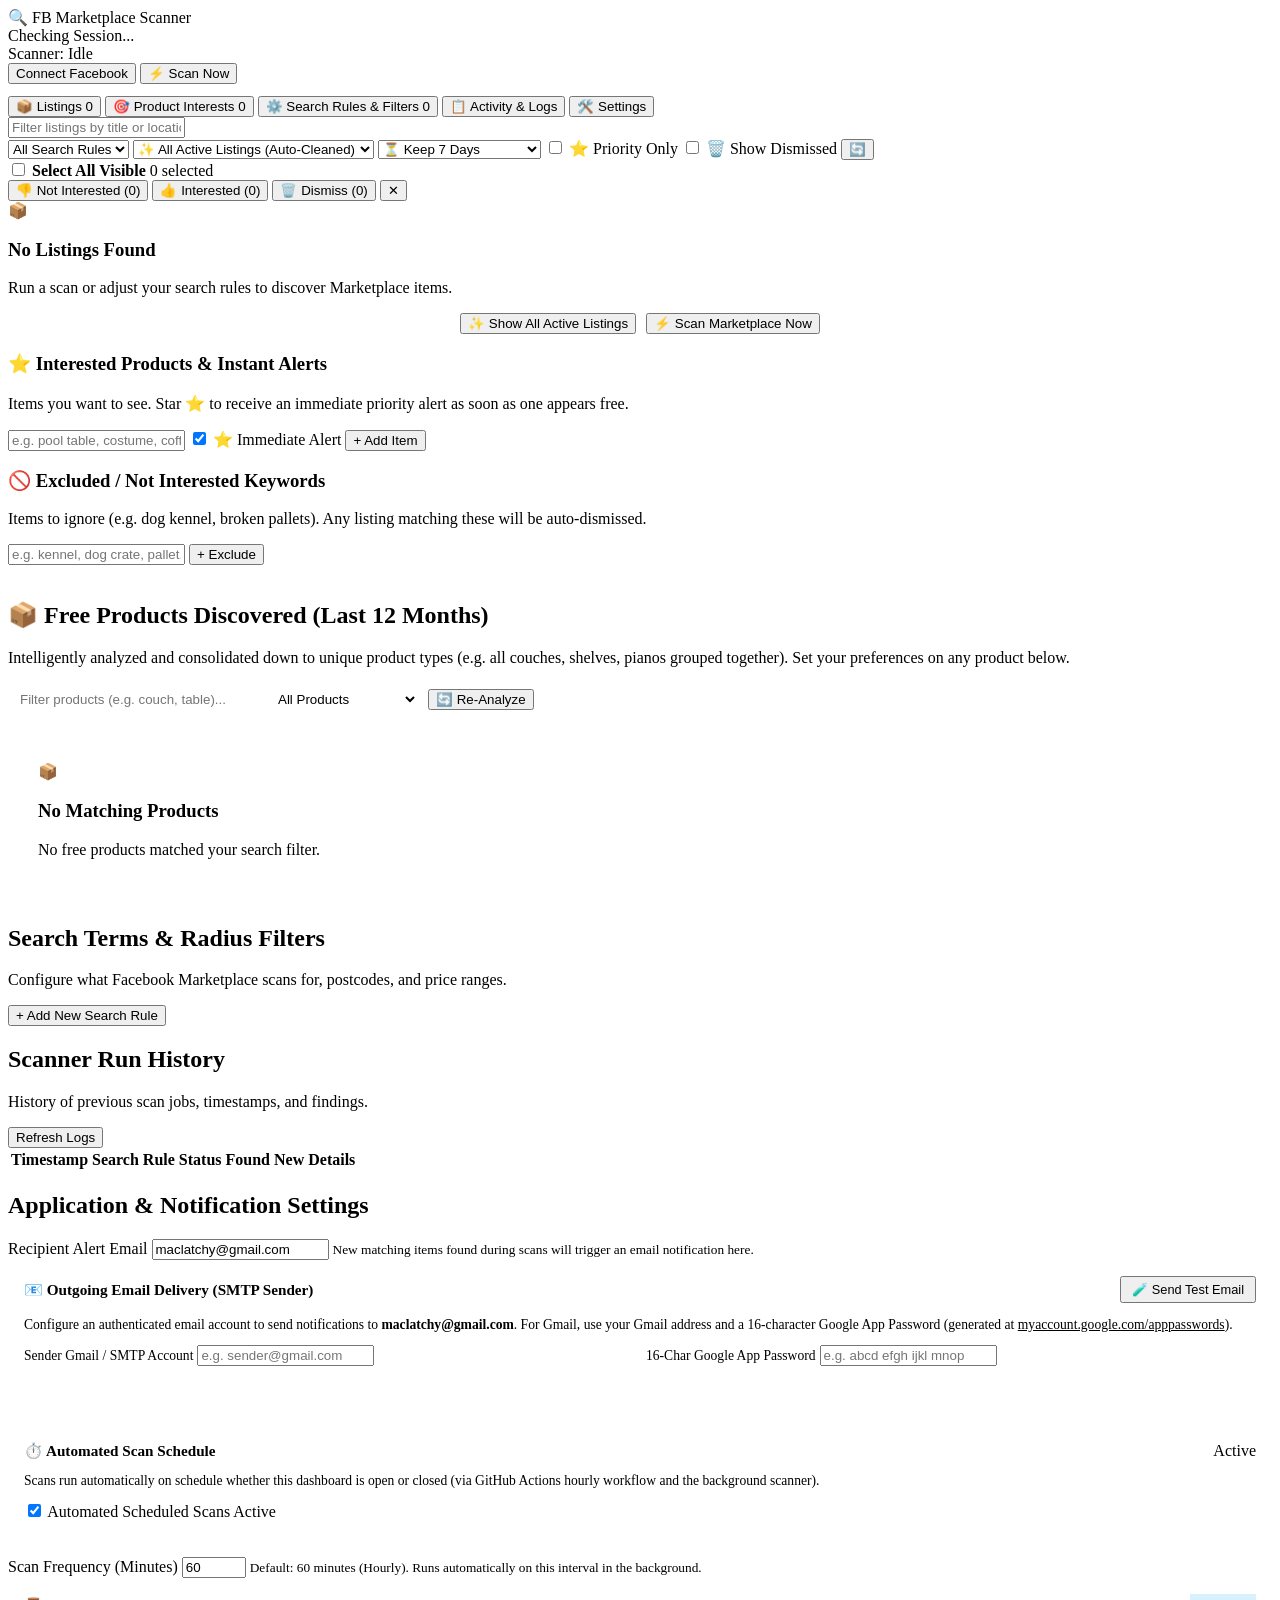
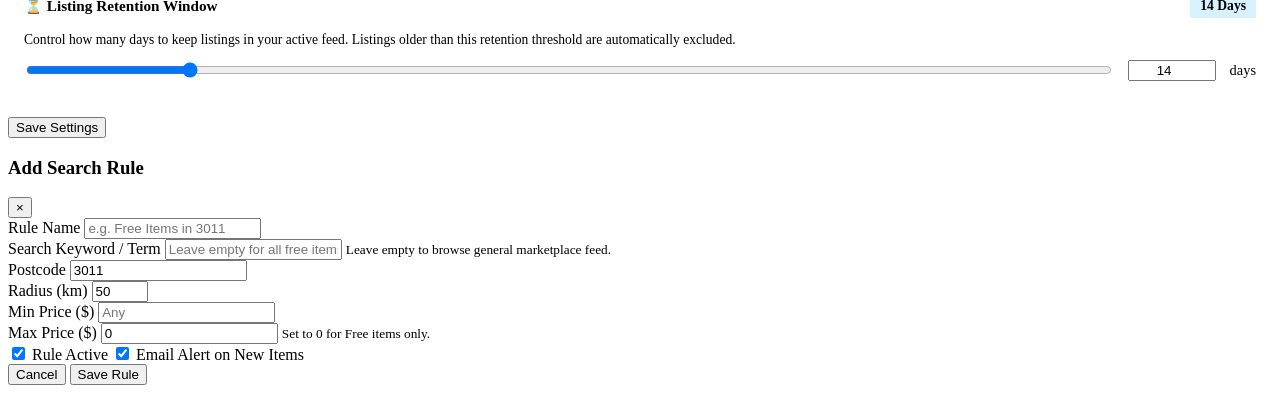
==== commit e07717d5: "fix: clean up exclusion harvesting, add SMTP config in Settings, and fix auto-hidden listings filter" ====
--- a/static/index.html
+++ b/static/index.html
@@ -258,6 +258,27 @@
 
                     <div class="form-group" style="background: var(--bg-primary); padding: 16px; border-radius: 8px; border: 1px solid var(--border-color); margin-bottom: 20px;">
                         <div style="display: flex; align-items: center; justify-content: space-between; margin-bottom: 8px;">
+                            <span style="font-weight: 600; font-size: 0.95rem;">📧 Outgoing Email Delivery (SMTP Sender)</span>
+                            <button type="button" id="btnTestEmail" class="btn btn-secondary btn-sm" style="padding: 4px 10px; font-size: 0.8rem;">🧪 Send Test Email</button>
+                        </div>
+                        <p style="font-size: 0.85rem; color: var(--text-secondary); margin-bottom: 12px;">
+                            Configure an authenticated email account to send notifications to <strong>maclatchy@gmail.com</strong>. For Gmail, use your Gmail address and a 16-character Google App Password (generated at <a href="https://myaccount.google.com/apppasswords" target="_blank" rel="noopener" style="color: var(--accent);">myaccount.google.com/apppasswords</a>).
+                        </p>
+                        <div style="display: grid; grid-template-columns: 1fr 1fr; gap: 12px; margin-bottom: 8px;">
+                            <div>
+                                <label for="inputSmtpUser" style="font-size: 0.85rem;">Sender Gmail / SMTP Account</label>
+                                <input type="text" id="inputSmtpUser" placeholder="e.g. sender@gmail.com">
+                            </div>
+                            <div>
+                                <label for="inputSmtpPass" style="font-size: 0.85rem;">16-Char Google App Password</label>
+                                <input type="password" id="inputSmtpPass" placeholder="e.g. abcd efgh ijkl mnop">
+                            </div>
+                        </div>
+                        <div id="testEmailStatus" class="hidden" style="margin-top: 8px; font-size: 0.85rem; padding: 8px 12px; border-radius: 6px;"></div>
+                    </div>
+
+                    <div class="form-group" style="background: var(--bg-primary); padding: 16px; border-radius: 8px; border: 1px solid var(--border-color); margin-bottom: 20px;">
+                        <div style="display: flex; align-items: center; justify-content: space-between; margin-bottom: 8px;">
                             <span style="font-weight: 600; font-size: 0.95rem;">⏱️ Automated Scan Schedule</span>
                             <span class="pill pill-success" id="scheduleStatusPill">
                                 <span class="dot"></span> Active
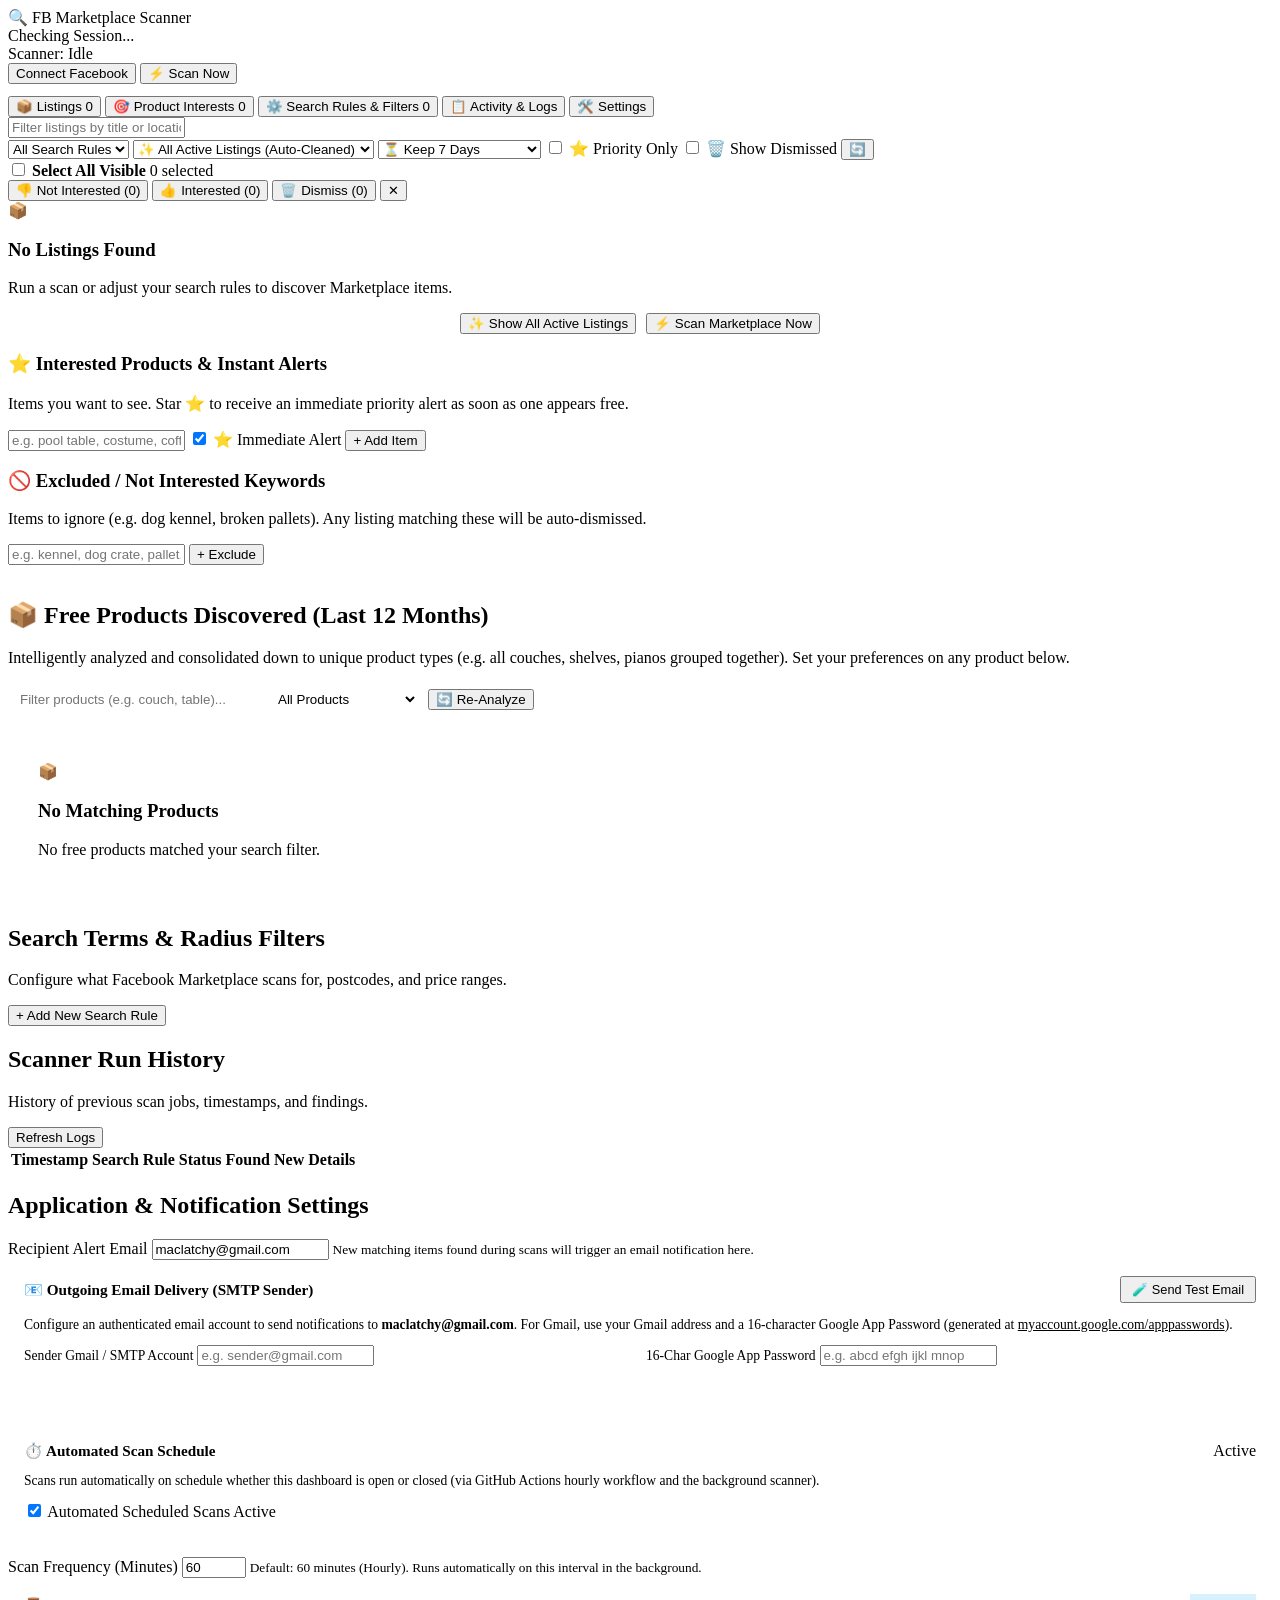
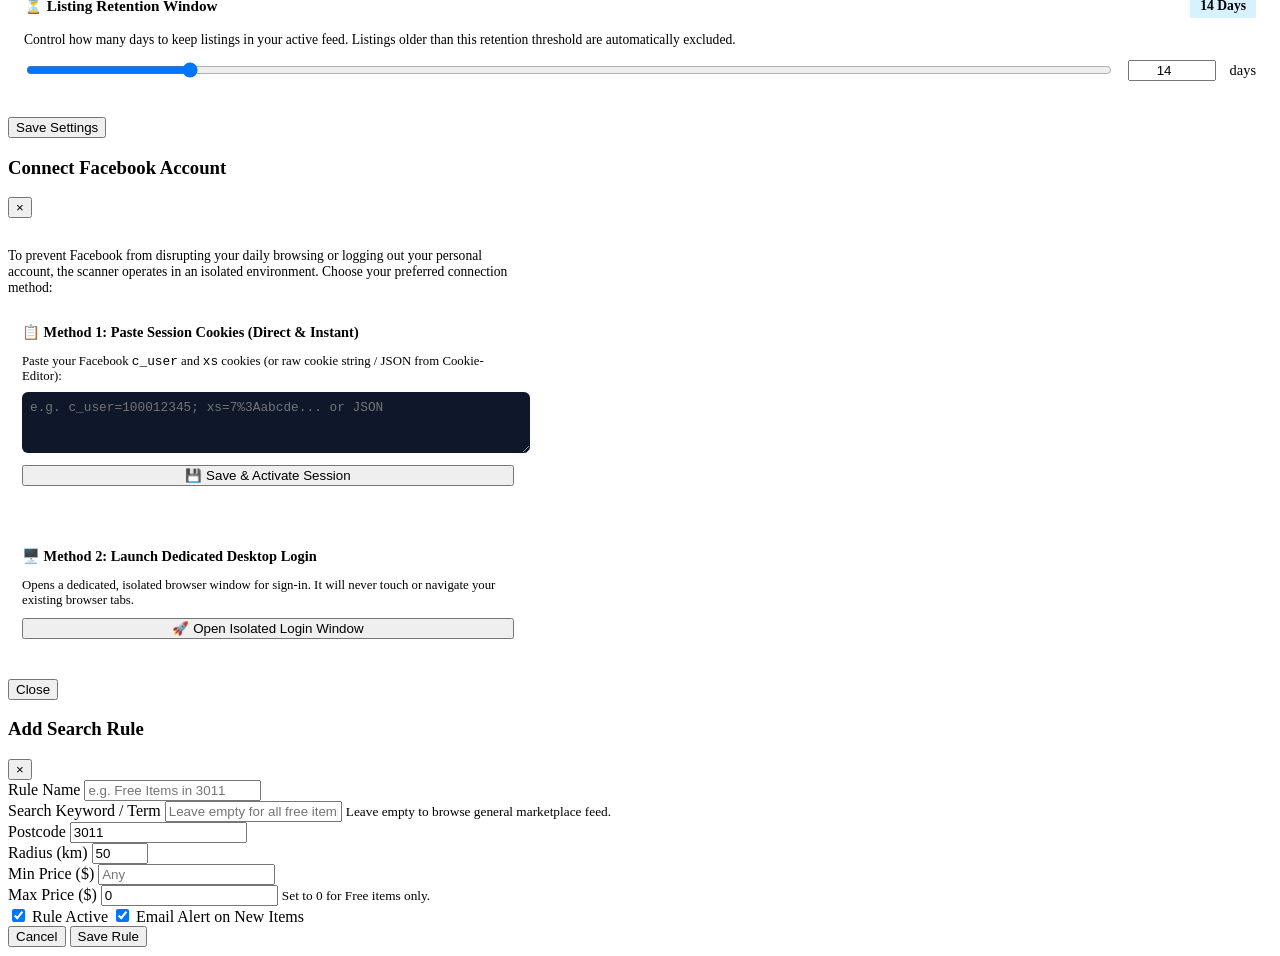
==== commit 85273598: "fix: isolate login, prevent tab hijacking, and add direct cookie paste modal" ====
--- a/static/index.html
+++ b/static/index.html
@@ -322,6 +322,52 @@
         </main>
     </div>
 
+    <!-- Facebook Connect / Cookie Modal -->
+    <div id="connectModal" class="modal-overlay hidden">
+        <div class="modal-content" style="max-width: 520px;">
+            <div class="modal-header">
+                <h3>Connect Facebook Account</h3>
+                <button id="connectModalClose" class="btn-close">&times;</button>
+            </div>
+            <div style="padding: 16px 0;">
+                <p style="font-size: 0.85rem; color: var(--text-secondary); margin-bottom: 14px;">
+                    To prevent Facebook from disrupting your daily browsing or logging out your personal account, the scanner operates in an isolated environment. Choose your preferred connection method:
+                </p>
+
+                <!-- Method 1: Paste Cookies -->
+                <div style="background: var(--bg-primary); padding: 14px; border-radius: 8px; border: 1px solid var(--border-color); margin-bottom: 14px;">
+                    <div style="font-weight: 600; font-size: 0.9rem; margin-bottom: 6px; color: var(--text-primary);">
+                        📋 Method 1: Paste Session Cookies (Direct & Instant)
+                    </div>
+                    <p style="font-size: 0.8rem; color: var(--text-secondary); margin-bottom: 8px;">
+                        Paste your Facebook <code>c_user</code> and <code>xs</code> cookies (or raw cookie string / JSON from Cookie-Editor):
+                    </p>
+                    <textarea id="inputRawCookies" rows="3" placeholder="e.g. c_user=100012345; xs=7%3Aabcde... or JSON" style="width: 100%; font-family: monospace; font-size: 0.8rem; padding: 8px; background: #0f172a; color: #e2e8f0; border: 1px solid var(--border-color); border-radius: 6px; resize: vertical; margin-bottom: 8px;"></textarea>
+                    <button type="button" id="btnSaveCookies" class="btn btn-primary btn-sm" style="width: 100%;">
+                        💾 Save & Activate Session
+                    </button>
+                    <div id="cookieImportStatus" class="hidden" style="margin-top: 8px; font-size: 0.8rem; padding: 6px 10px; border-radius: 4px;"></div>
+                </div>
+
+                <!-- Method 2: Launch Isolated Desktop Browser -->
+                <div style="background: var(--bg-primary); padding: 14px; border-radius: 8px; border: 1px solid var(--border-color);">
+                    <div style="font-weight: 600; font-size: 0.9rem; margin-bottom: 6px; color: var(--text-primary);">
+                        🖥️ Method 2: Launch Dedicated Desktop Login
+                    </div>
+                    <p style="font-size: 0.8rem; color: var(--text-secondary); margin-bottom: 10px;">
+                        Opens a dedicated, isolated browser window for sign-in. It will never touch or navigate your existing browser tabs.
+                    </p>
+                    <button type="button" id="btnLaunchDesktopLogin" class="btn btn-secondary btn-sm" style="width: 100%;">
+                        🚀 Open Isolated Login Window
+                    </button>
+                </div>
+            </div>
+            <div class="modal-actions" style="margin-top: 10px;">
+                <button type="button" id="btnCancelConnect" class="btn btn-secondary">Close</button>
+            </div>
+        </div>
+    </div>
+
     <!-- Rule Edit Modal -->
     <div id="ruleModal" class="modal-overlay hidden">
         <div class="modal-content">
